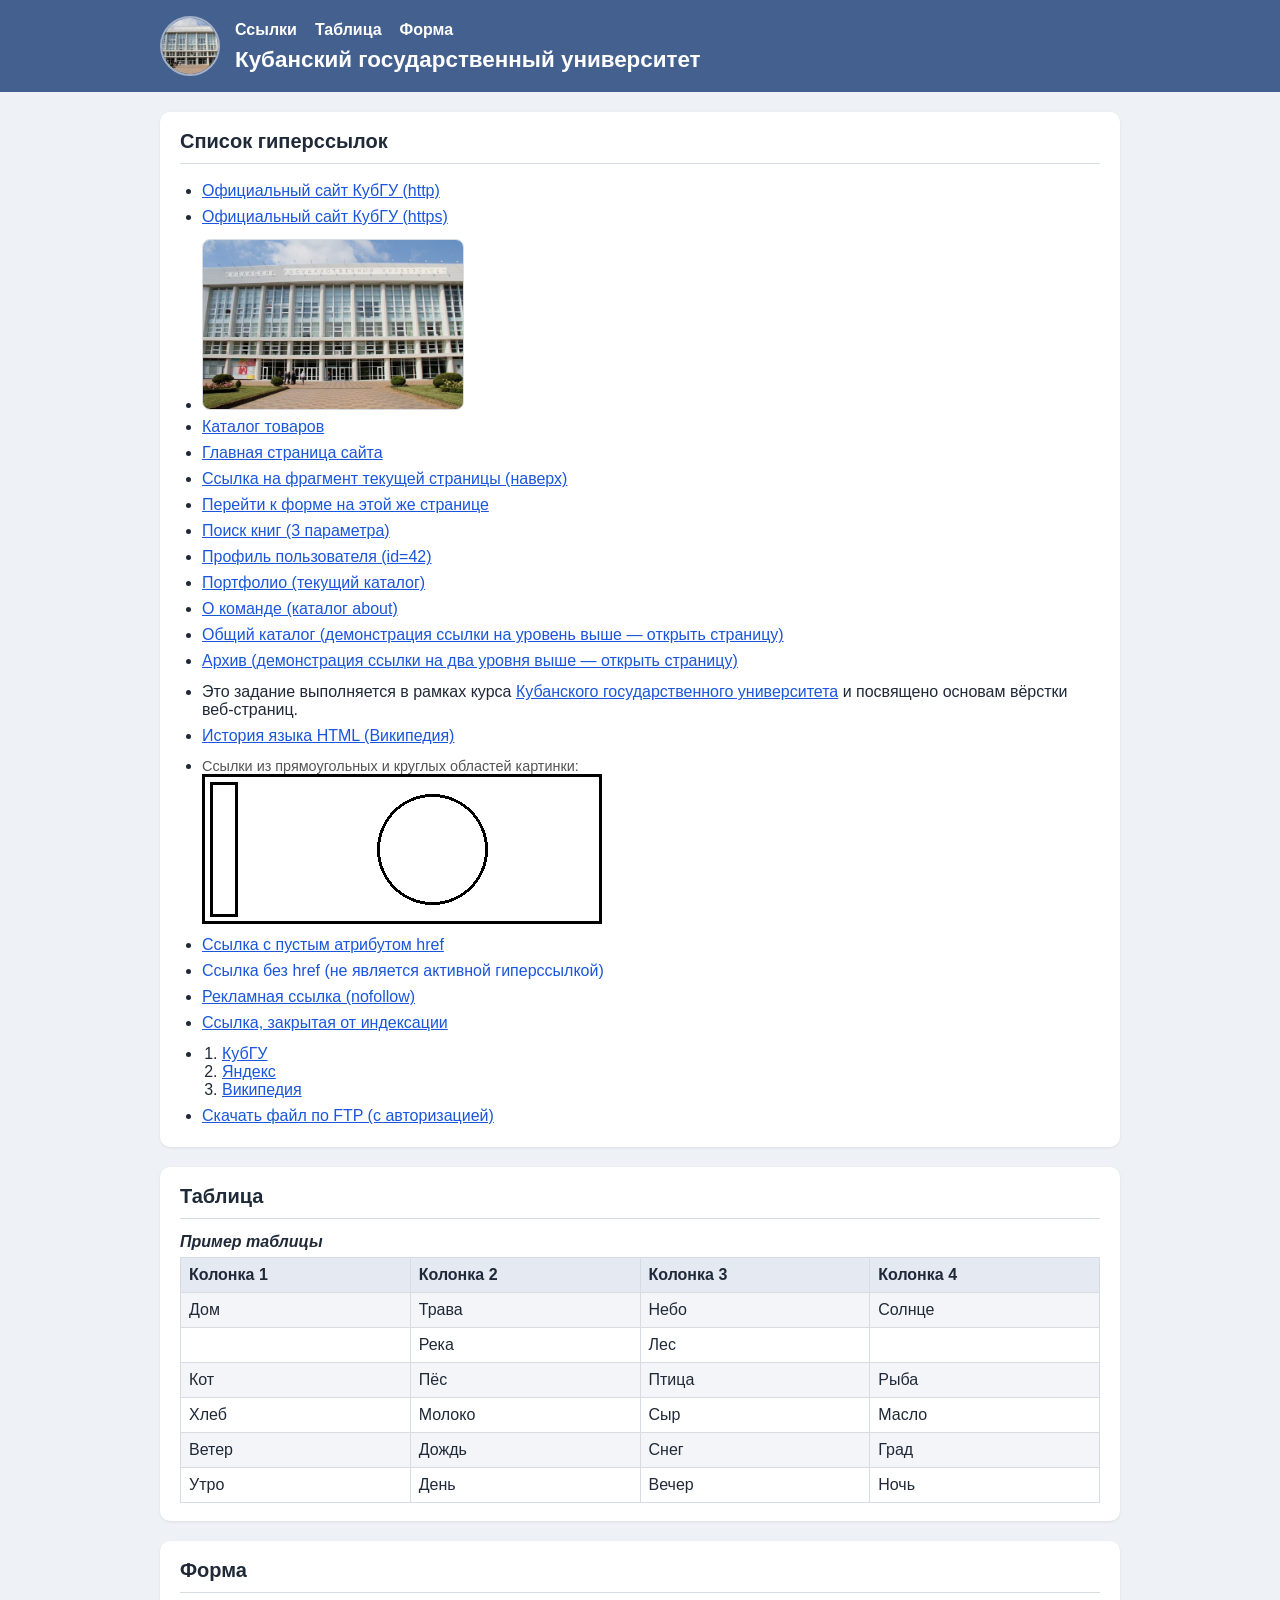
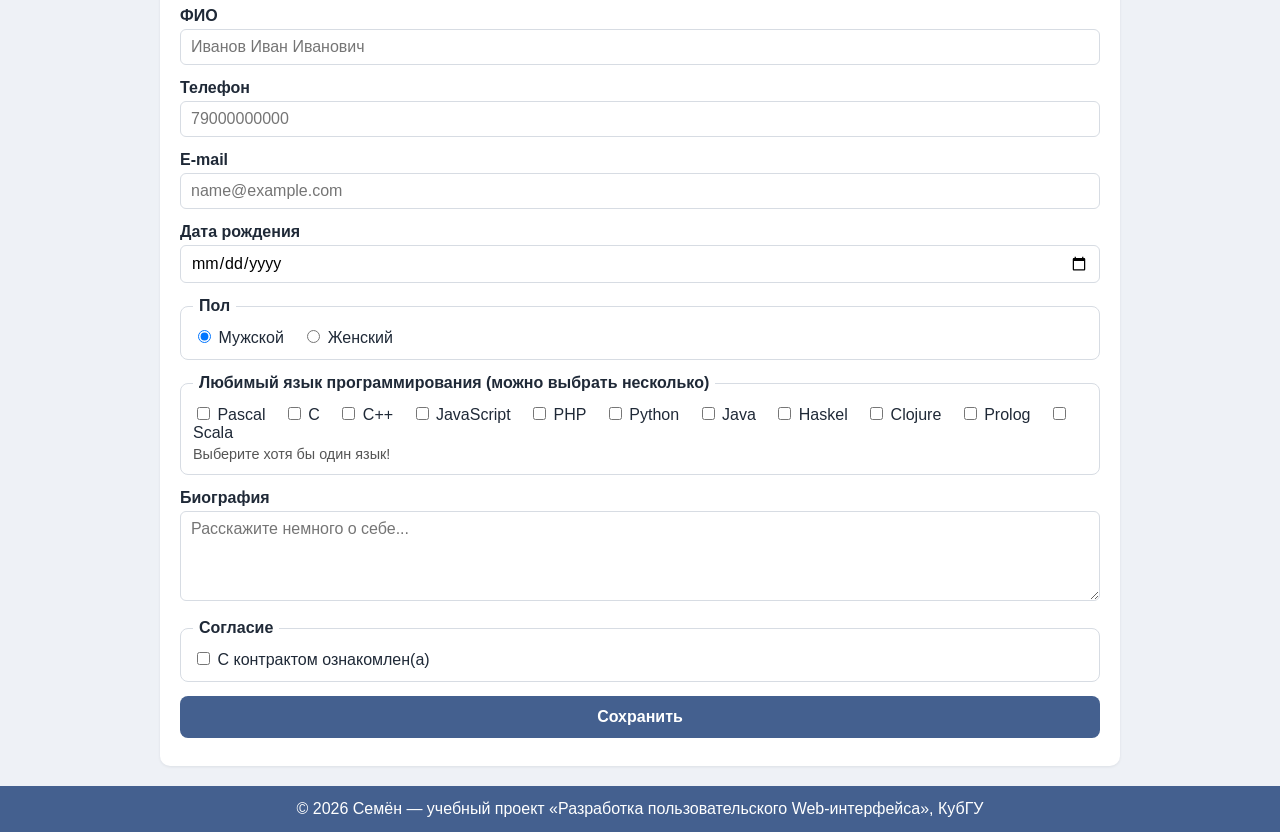
==== 2/index.html @ e8ba6c09 "Add files via upload" ====
<!DOCTYPE html>
<html lang="ru">
<head>
<meta charset="UTF-8">
<meta name="viewport" content="width=device-width, initial-scale=1.0">
<title>Задание 2 — Гиперссылки, таблица и форма</title>
<link rel="stylesheet" href="style.css">
</head>
<body id="top">

<header id="site-header">
  <div class="container header-inner">
    <a href="#top" class="logo" aria-label="На главную страницу сайта"><img src="[data-uri]" alt="Логотип: здание главного корпуса КубГУ" width="64" height="64"></a>
    <div class="header-text">
      <nav class="site-nav" aria-label="Основное меню сайта">
        <ul><li><a href="#links-section">Ссылки</a></li><li><a href="#table-section">Таблица</a></li><li><a href="#form-section">Форма</a></li></ul>
      </nav>
      <h1 class="site-name">Кубанский государственный университет</h1>
    </div>
  </div>
</header>

<main>
<section class="card" id="links-section">
  <h2>Список гиперссылок</h2>
  <ul class="link-list">
    <li><a href="http://kubsu.ru/">Официальный сайт КубГУ (http)</a></li>
    <li><a href="https://kubsu.ru/">Официальный сайт КубГУ (https)</a></li>
    <li><a href="https://kubsu.ru/" title="Официальный сайт КубГУ"><img class="building-img" src="[data-uri]" alt="Главный корпус КубГУ — переход на официальный сайт kubsu.ru" width="640" height="417"></a></li>
    <li><a href="/catalog/goods.html">Каталог товаров</a></li>
    <li><a href="/">Главная страница сайта</a></li>
    <li><a href="#top">Ссылка на фрагмент текущей страницы (наверх)</a></li>
    <li><a href="#form-section">Перейти к форме на этой же странице</a></li>
    <li><a href="search.html?category=books&amp;author=pushkin&amp;sort=asc">Поиск книг (3 параметра)</a></li>
    <li><a href="profile.html?id=42">Профиль пользователя (id=42)</a></li>
    <li><a href="./portfolio.html">Портфолио (текущий каталог)</a></li>
    <li><a href="about/team.html">О команде (каталог about)</a></li>
    <li><a href="level1/page.html">Общий каталог (демонстрация ссылки на уровень выше — открыть страницу)</a></li>
    <li><a href="level1/level2/page.html">Архив (демонстрация ссылки на два уровня выше — открыть страницу)</a></li>
    <li><p class="context-p">Это задание выполняется в рамках курса <a href="https://kubsu.ru/">Кубанского государственного университета</a> и посвящено основам вёрстки веб-страниц.</p></li>
    <li><a href="https://ru.wikipedia.org/wiki/HTML#История">История языка HTML (Википедия)</a></li>
    <li>
      <p class="hint">Ссылки из прямоугольных и круглых областей картинки:</p>
      <img class="map-img" src="[data-uri]" usemap="#site-map" alt="Картинка с прямоугольной и круглой кликабельными областями" width="400" height="150">
      <map name="site-map">
        <area shape="rect" coords="8,8,35,142" href="#links-section" alt="Прямоугольная область — ведёт к списку ссылок">
        <area shape="circle" coords="230,75,55" href="#form-section" alt="Круглая область — ведёт к форме">
      </map>
    </li>
    <li><a href="">Ссылка с пустым атрибутом href</a></li>
    <li><a>Ссылка без href (не является активной гиперссылкой)</a></li>
    <li><a href="https://example.com/promo" rel="nofollow">Рекламная ссылка (nofollow)</a></li>
    <li><!--noindex--><a href="https://example.com/private-page">Ссылка, закрытая от индексации</a><!--/noindex--></li>
    <li>
      <ol class="nested-list">
        <li><a href="https://kubsu.ru/" title="Официальный сайт КубГУ">КубГУ</a></li>
        <li><a href="https://yandex.ru/" title="Поисковая система Яндекс">Яндекс</a></li>
        <li><a href="https://ru.wikipedia.org/" title="Свободная энциклопедия Википедия">Википедия</a></li>
      </ol>
    </li>
    <li><a href="ftp://user:password@ftp.example.com/files/document.zip">Скачать файл по FTP (с авторизацией)</a></li>
  </ul>
</section>

<section class="card" id="table-section">
  <h2>Таблица</h2>
  <table class="course-table">
    <caption><em>Пример таблицы</em></caption>
    <thead>
      <tr><th scope="col">Колонка 1</th><th scope="col">Колонка 2</th><th scope="col">Колонка 3</th><th scope="col">Колонка 4</th></tr>
    </thead>
    <tbody>
      <tr class="row-odd"><td>Дом</td><td>Трава</td><td>Небо</td><td>Солнце</td></tr>
      <tr class="row-even"><td></td><td>Река</td><td>Лес</td><td></td></tr>
      <tr class="row-odd"><td>Кот</td><td>Пёс</td><td>Птица</td><td>Рыба</td></tr>
      <tr class="row-even"><td>Хлеб</td><td>Молоко</td><td>Сыр</td><td>Масло</td></tr>
      <tr class="row-odd"><td>Ветер</td><td>Дождь</td><td>Снег</td><td>Град</td></tr>
      <tr class="row-even"><td>Утро</td><td>День</td><td>Вечер</td><td>Ночь</td></tr>
    </tbody>
  </table>
</section>

<section class="card" id="form-section">
  <h2>Форма</h2>
  <form action="#" method="post">
    <div class="form-row">
      <label for="fio">ФИО</label>
      <input type="text" id="fio" name="fio" placeholder="Иванов Иван Иванович" required pattern="[A-Za-zА-Яа-яЁё\s\-]+" title="Разрешены только буквы, пробелы и дефис" oninput="this.value = this.value.replace(/[^A-Za-zА-Яа-яЁё\s\-]/g, '')">
    </div>
    <div class="form-row">
      <label for="phone">Телефон</label>
      <input type="tel" id="phone" name="phone" placeholder="79000000000" required pattern="[0-9]+" title="Разрешены только цифры" oninput="this.value = this.value.replace(/[^0-9]/g, '')">
    </div>
    <div class="form-row">
      <label for="email">E-mail</label>
      <input type="email" id="email" name="email" placeholder="name@example.com" required>
    </div>
    <div class="form-row">
      <label for="birthdate">Дата рождения</label>
      <input type="date" id="birthdate" name="birthdate" max="2027-12-31" title="Дата не может быть позже 2027 года">
    </div>
    <fieldset>
      <legend>Пол</legend>
      <div class="radio-group">
        <label><input type="radio" name="gender" value="male" checked> Мужской</label>
        <label><input type="radio" name="gender" value="female"> Женский</label>
      </div>
    </fieldset>
    <fieldset>
      <legend>Любимый язык программирования (можно выбрать несколько)</legend>
      <div class="lang-group">
        <label><input type="checkbox" name="lang" value="Pascal"> Pascal</label>
        <label><input type="checkbox" name="lang" value="C"> C</label>
        <label><input type="checkbox" name="lang" value="C++"> C++</label>
        <label><input type="checkbox" name="lang" value="JavaScript"> JavaScript</label>
        <label><input type="checkbox" name="lang" value="PHP"> PHP</label>
        <label><input type="checkbox" name="lang" value="Python"> Python</label>
        <label><input type="checkbox" name="lang" value="Java"> Java</label>
        <label><input type="checkbox" name="lang" value="Haskel"> Haskel</label>
        <label><input type="checkbox" name="lang" value="Clojure"> Clojure</label>
        <label><input type="checkbox" name="lang" value="Prolog"> Prolog</label>
        <label><input type="checkbox" name="lang" value="Scala"> Scala</label>
      </div>
      <p class="hint">Выберите хотя бы один язык!</p>
    </fieldset>
    <div class="form-row">
      <label for="bio">Биография</label>
      <textarea id="bio" name="bio" placeholder="Расскажите немного о себе..."></textarea>
    </div>
    <fieldset>
      <legend>Согласие</legend>
      <div class="checkbox-row">
        <label><input type="checkbox" name="agreement" required> С контрактом ознакомлен(а)</label>
      </div>
    </fieldset>
    <button type="submit">Сохранить</button>
    <p id="save-message" class="save-message" role="status"></p>
  </form>
</section>
</main>

<footer id="site-footer">
  <div class="container footer-inner">
    <p>&copy; 2026 Семён — учебный проект «Разработка пользовательского Web-интерфейса», КубГУ</p>
  </div>
</footer>

<script>
var form = document.querySelector('#form-section form');
var message = document.getElementById('save-message');
form.addEventListener('submit', function (event) {
  event.preventDefault();
  if (!form.checkValidity()) {
    form.reportValidity();
    message.textContent = 'Заполните обязательные поля корректно.';
    message.className = 'save-message error';
    return;
  }
  var langBoxes = document.querySelectorAll('input[name="lang"]:checked');
  var chosenLangs = Array.prototype.map.call(langBoxes, function (box) { return box.value; });
  var fio = document.getElementById('fio').value.trim();
  var langsText = chosenLangs.length ? chosenLangs.join(', ') : 'не выбраны';
  message.textContent = 'Сохранено: ' + fio + '. Любимые языки: ' + langsText + '.';
  message.className = 'save-message success';
});
</script>

</body>
</html>
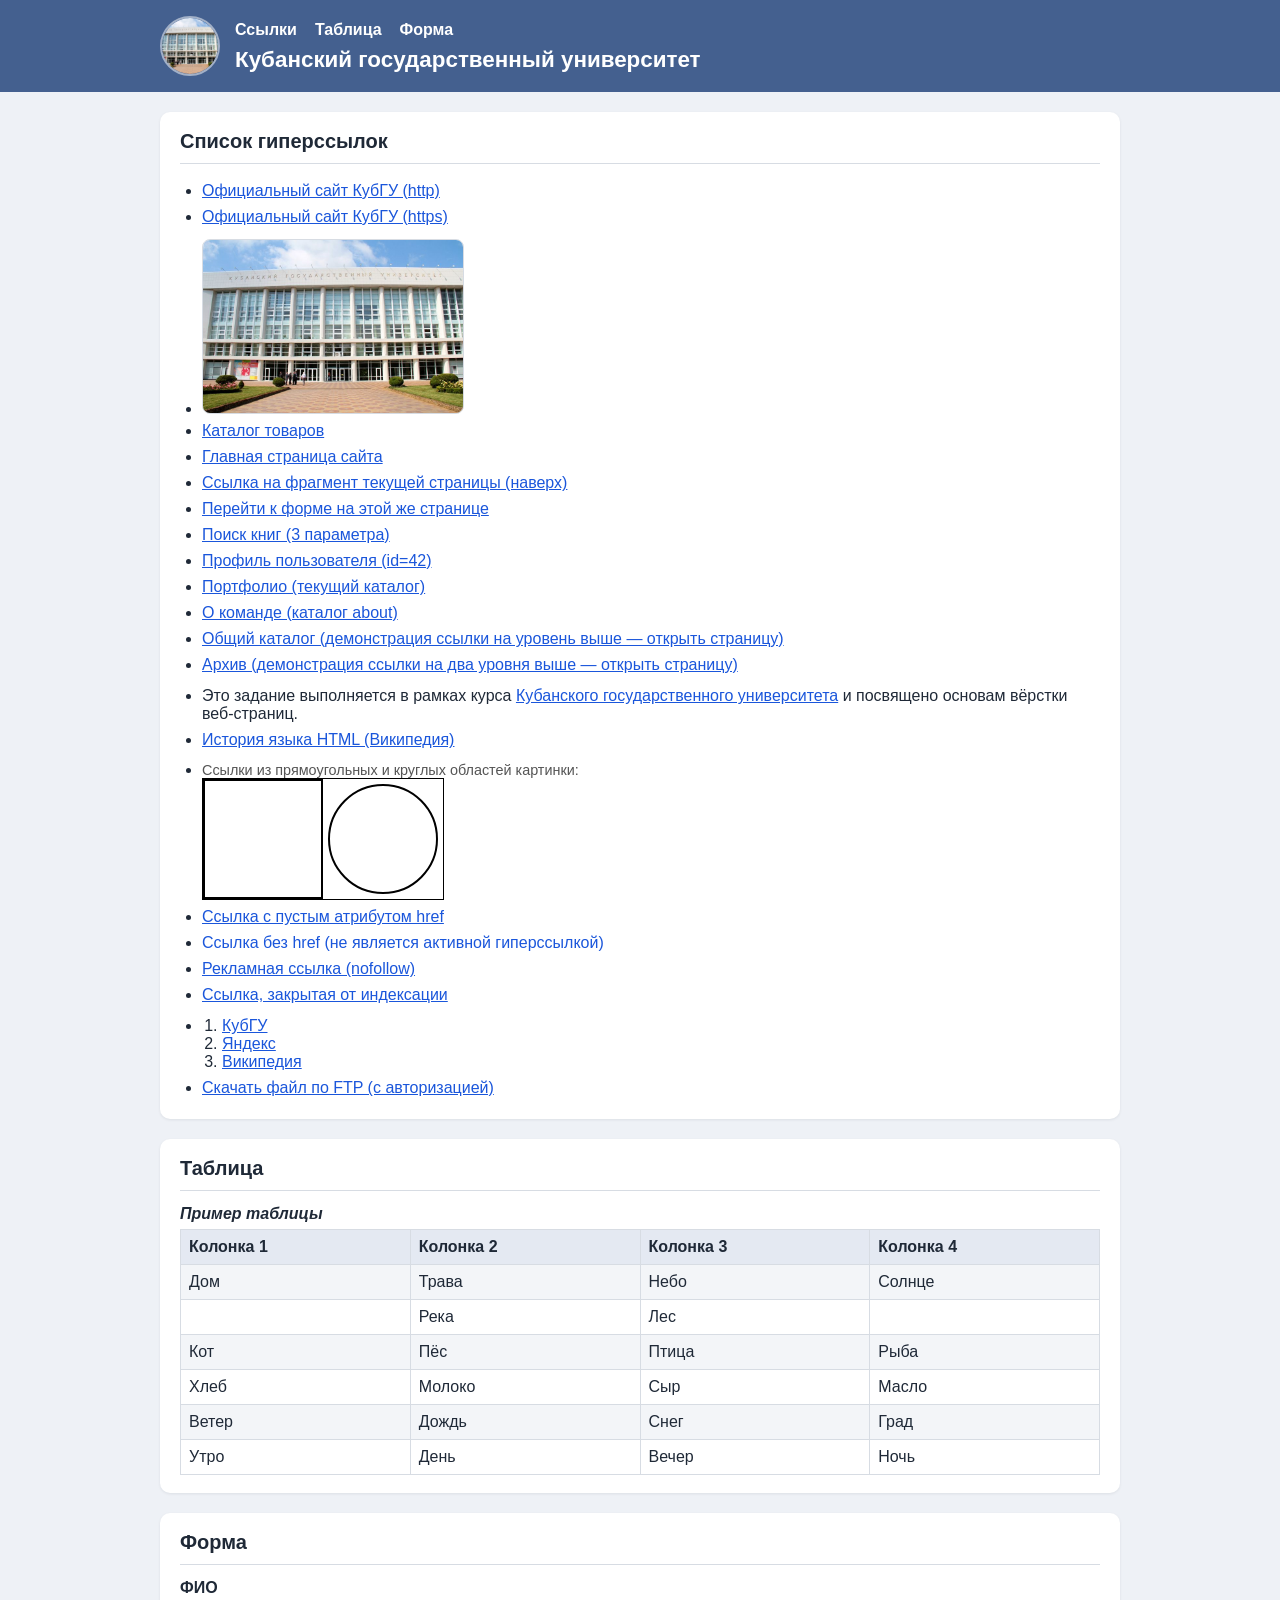
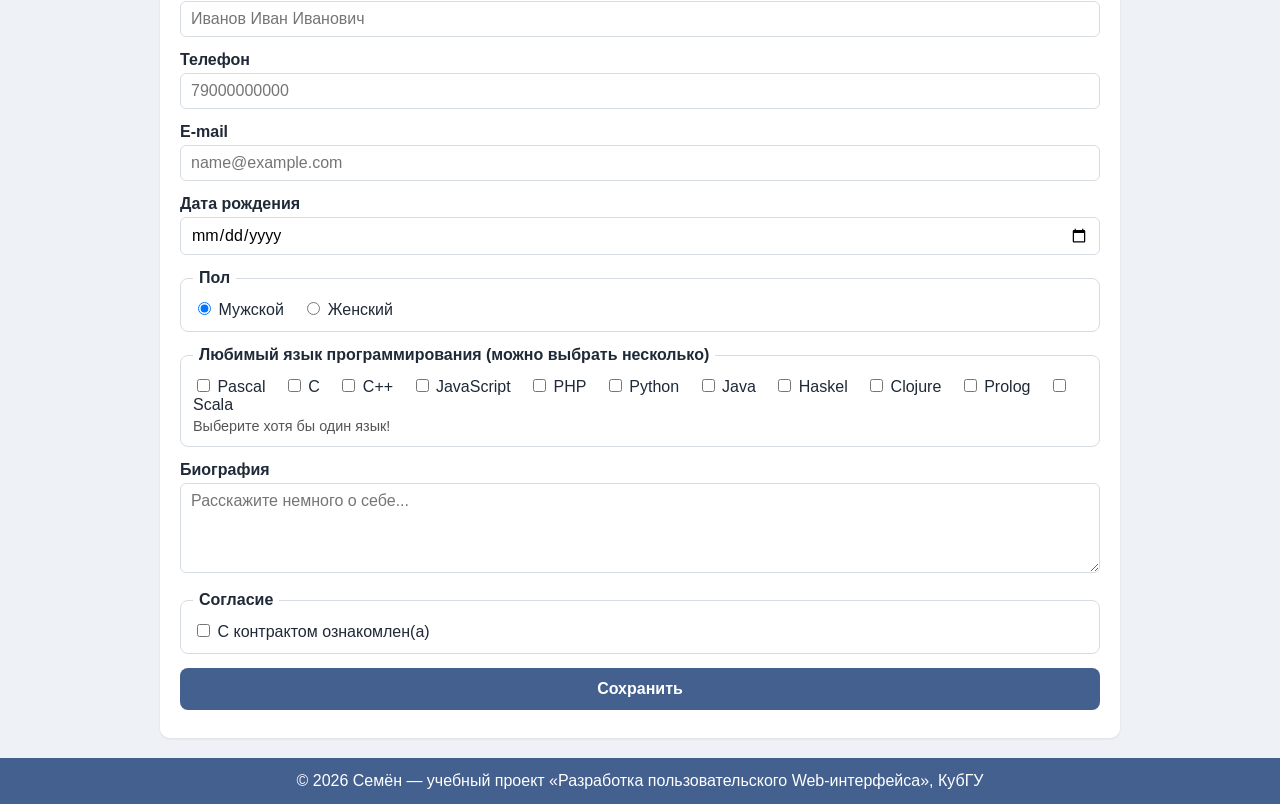
==== commit 8a132987: "Add files via upload" ====
--- a/2/index.html
+++ b/2/index.html
@@ -10,7 +10,7 @@
 
 <header id="site-header">
   <div class="container header-inner">
-    <a href="#top" class="logo" aria-label="На главную страницу сайта"><img src="[data-uri]" alt="Логотип: здание главного корпуса КубГУ" width="64" height="64"></a>
+    <a href="#top" class="logo" aria-label="На главную страницу сайта"><img src="[data-uri]" alt="Логотип: здание главного корпуса КубГУ" width="64" height="64"></a>
     <div class="header-text">
       <nav class="site-nav" aria-label="Основное меню сайта">
         <ul><li><a href="#links-section">Ссылки</a></li><li><a href="#table-section">Таблица</a></li><li><a href="#form-section">Форма</a></li></ul>
@@ -26,7 +26,7 @@
   <ul class="link-list">
     <li><a href="http://kubsu.ru/">Официальный сайт КубГУ (http)</a></li>
     <li><a href="https://kubsu.ru/">Официальный сайт КубГУ (https)</a></li>
-    <li><a href="https://kubsu.ru/" title="Официальный сайт КубГУ"><img class="building-img" src="[data-uri]